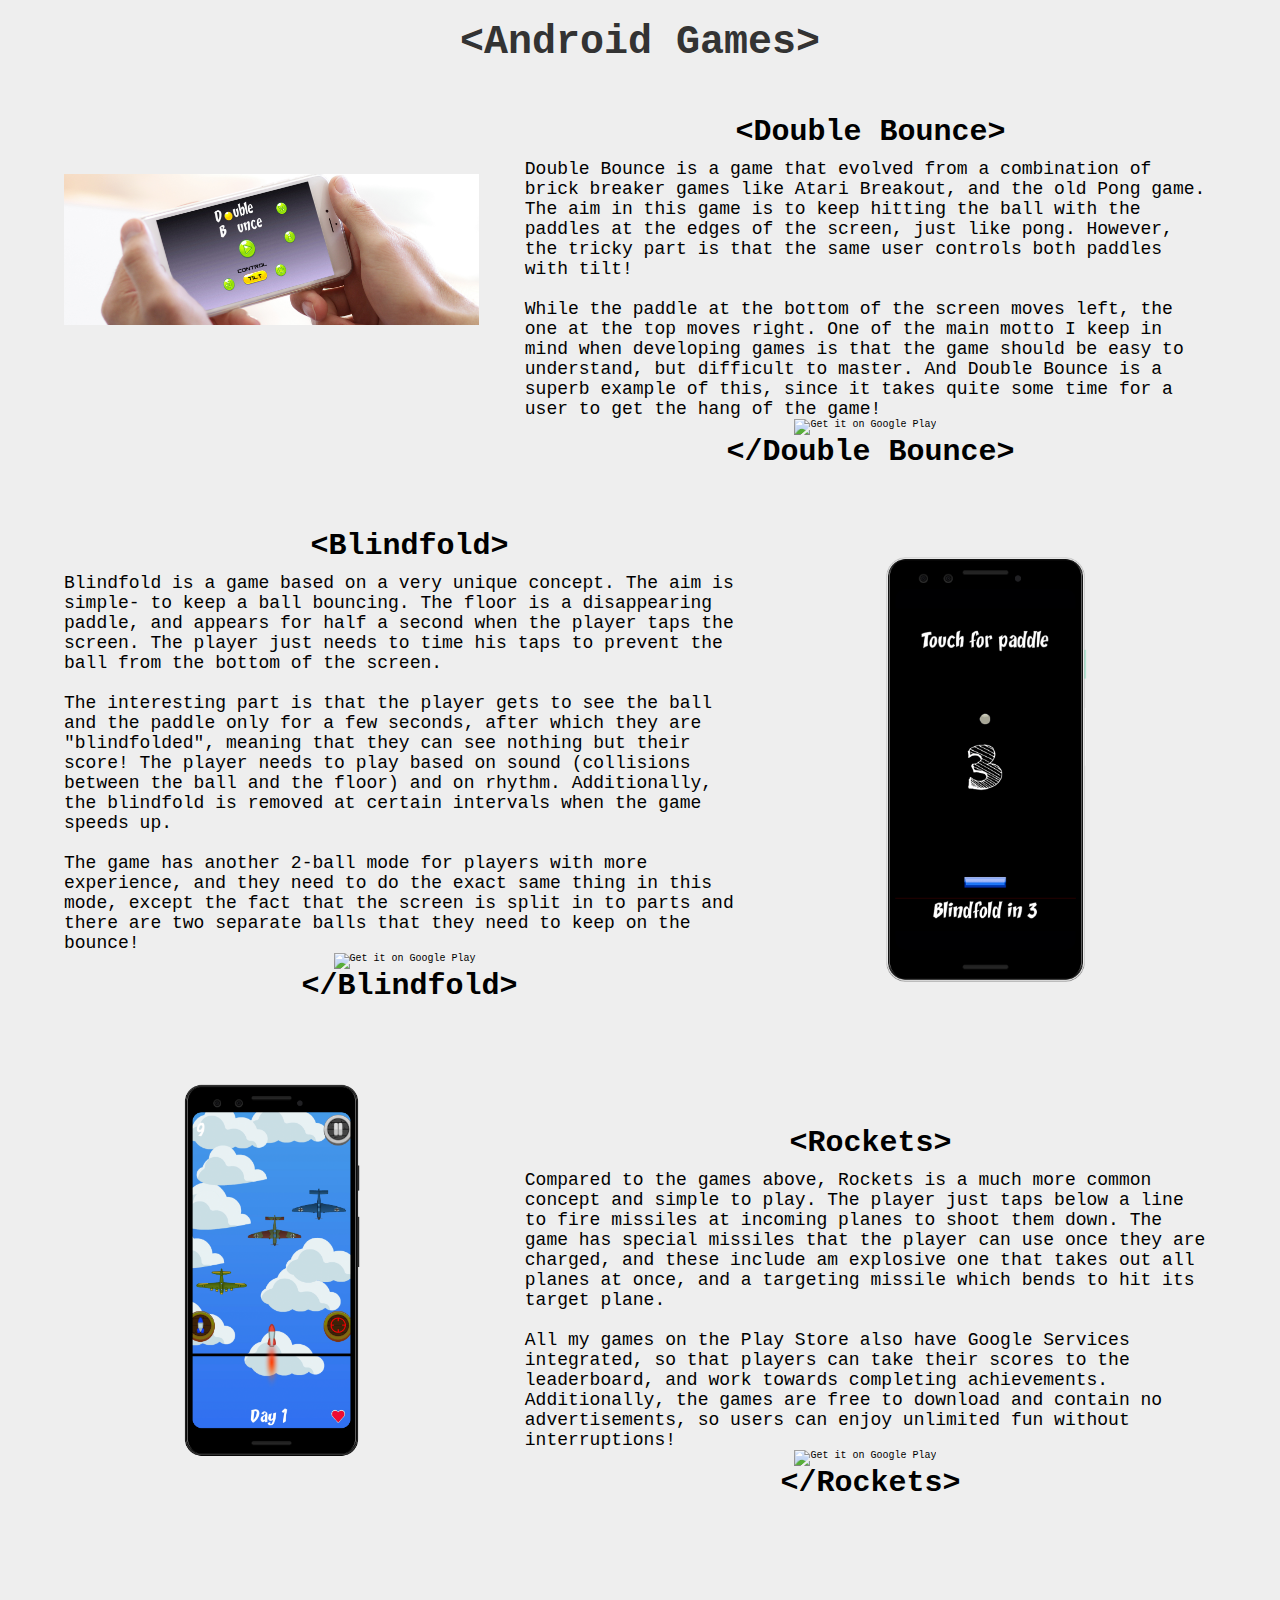
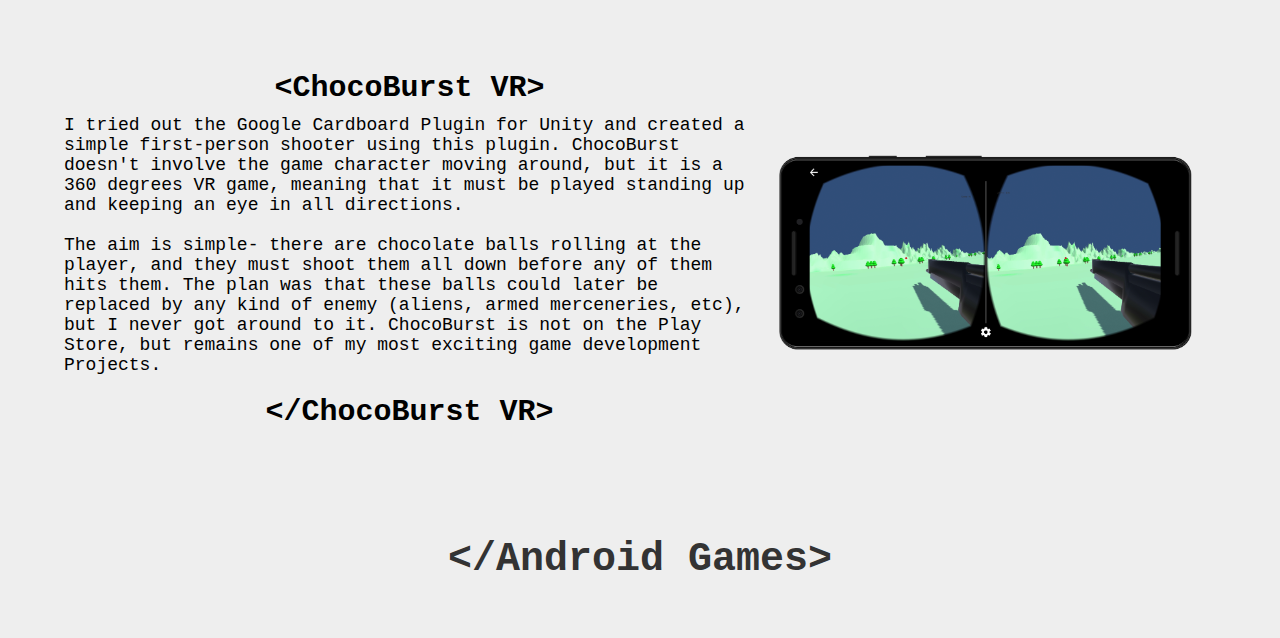
==== android-games.html @ 78ba632f "Add project pages" ====
<!DocType html>

<html>
    <head>
        <meta charset="utf-8">
        <meta name="viewport" content="width=device-width, initial-scale=1">
        <link rel="stylesheet" href="css/common.css">
        <link rel="stylesheet" href="css/projects.css">
        <title>Android Games</title>
    </head>
    <body>
        <div class="project-heading">
            <h1>&lt;Android Games&gt;</h1>
        </div>
        
        
        <div class="container">
            <div class="flex-container">
                <div class="phone-container">
                    <img style= "width:90%; margin-bottom:20%" src="img/double_bounce.jpg" />
                </div>
                <div class="notepad-container">
                    <h2>&lt;Double Bounce&gt;</h2>
                    <div class="textcontainer">
                        <p>Double Bounce is a game that evolved from a combination of brick breaker games like Atari Breakout, and the old Pong game. The aim in this game is to keep hitting the ball with the paddles at the edges of the screen, just like pong. However, the tricky part is that the same user controls both paddles with tilt!<br><br>While the paddle at the bottom of the screen moves left, the one at the top moves right. One of the main motto I keep in mind when developing games is that the game should be easy to understand, but difficult to master. And Double Bounce is a superb example of this, since it takes quite some time for a user to get the hang of the game!</p>
                    </div>
                    <div class="project-btn-container">
                        <a class="btn-google" target="_blank" href='https://play.google.com/store/apps/details?id=com.onetyme.talk&pcampaignid=pcampaignidMKT-Other-global-all-co-prtnr-py-PartBadge-Mar2515-1'><img alt='Get it on Google Play' src='https://play.google.com/intl/en_us/badges/static/images/badges/en_badge_web_generic.png'/></a>
                    </div>
                    <h2>&lt;/Double Bounce&gt;</h2>
                </div>
            </div>
            
            
            <div class="flex-container">
                <div class="notepad-container">
                    <h2>&lt;Blindfold&gt;</h2>
                    <div class="textcontainer">
                        <p>Blindfold is a game based on a very unique concept. The aim is simple- to keep a ball bouncing. The floor is a disappearing paddle, and appears for half a second when the player taps the screen. The player just needs to time his taps to prevent the ball from the bottom of the screen.<br><br>The interesting part is that the player gets to see the ball and the paddle only for a few seconds, after which they are "blindfolded", meaning that they can see nothing but their score! The player needs to play based on sound (collisions between the ball and the floor) and on rhythm. Additionally, the blindfold is removed at certain intervals when the game speeds up.<br><br>The game has another 2-ball mode for players with more experience, and they need to do the exact same thing in this mode, except the fact that the screen is split in to parts and there are two separate balls that they need to keep on the bounce!</p>
                    </div>
                    <div class="project-btn-container">
                        <a class="btn-google" target="_blank" href='https://play.google.com/store/apps/details?id=com.onetyme.talk&pcampaignid=pcampaignidMKT-Other-global-all-co-prtnr-py-PartBadge-Mar2515-1'><img alt='Get it on Google Play' src='https://play.google.com/intl/en_us/badges/static/images/badges/en_badge_web_generic.png'/></a>
                    </div>
                    <h2>&lt;/Blindfold&gt;</h2>
                </div>
                <div class="phone-container">
                    <img src="img/Blindfold.png" />
                </div>
            </div>
            
            <div class="flex-container">
                <div class="phone-container">
                    <img style= "width:90%; margin-bottom:20%" src="img/Rockets.png" />
                </div>
                <div class="notepad-container">
                    <h2>&lt;Rockets&gt;</h2>
                    <div class="textcontainer">
                        <p>Compared to the games above, Rockets is a much more common concept and simple to play. The player just taps below a line to fire missiles at incoming planes to shoot them down. The game has special missiles that the player can use once they are charged, and these include am explosive one that takes out all planes at once, and a targeting missile which bends to hit its target plane.<br><br>All my games on the Play Store also have Google Services integrated, so that players can take their scores to the leaderboard, and work towards completing achievements. Additionally, the games are free to download and contain no advertisements, so users can enjoy unlimited fun without interruptions!</p>
                    </div>
                    <div class="project-btn-container">
                        <a class="btn-google" target="_blank" href='https://play.google.com/store/apps/details?id=com.onetyme.talk&pcampaignid=pcampaignidMKT-Other-global-all-co-prtnr-py-PartBadge-Mar2515-1'><img alt='Get it on Google Play' src='https://play.google.com/intl/en_us/badges/static/images/badges/en_badge_web_generic.png'/></a>
                    </div>
                    <h2>&lt;/Rockets&gt;</h2>
                </div>
            </div>
            
            <div class="flex-container">
                <div class="notepad-container">
                    <h2>&lt;ChocoBurst VR&gt;</h2>
                    <div class="textcontainer">
                        <p style="margin-bottom: 20px;">I tried out the Google Cardboard Plugin for Unity and created a simple first-person shooter using this plugin. ChocoBurst doesn't involve the game character moving around, but it is a 360 degrees VR game, meaning that it must be played standing up and keeping an eye in all directions.<br><br>The aim is simple- there are chocolate balls rolling at the player, and they must shoot them all down before any of them hits them. The plan was that these balls could later be replaced by any kind of enemy (aliens, armed merceneries, etc), but I never got around to it. ChocoBurst is not on the Play Store, but remains one of my most exciting game development Projects.</p>
                    </div>
                    <h2>&lt;/ChocoBurst VR&gt;</h2>
                </div>
                <div class="phone-container">
                    <img style="transform: rotateZ(-90deg);" src="img/ChocoBurst.png" />
                </div>
            </div>
            
            
            <div class="project-end">
                <h1>&lt;/Android Games&gt;</h1>
            </div>
        </div>
        
    </body>
</html>
---- css/common.css ----
*{
    margin: 0;
    padding: 0;
    box-sizing: border-box;
}

html{
    font-size: 10px;
    font-family: Consolas, monaco, monospace;
    color: #000;
    scroll-behavior: smooth;
}

body{
    background-size: cover;
    background-color: #222;
}

section{
    padding: 6rem 0;
    margin-left: 15%;
}

a{
    text-decoration: none;
    margin-right: 10px;
    color: #000;
    cursor: pointer;
}

p{
    font-size: 1.8rem;
    font-weight: 300;
}

img{
    width: 80%;
}

header{
    width: 85%;
    height: 100vh;
}

.landing-text{
    position: absolute;
    top: 50%;
    left: 50%;
    margin-left: 7.5%;
    transform: translate(-50%, -50%);
    width: 85%;
    text-align: center;
    z-index: 1;
    color: #eee;
}

.collapse {
    display: none;
}

.sidenav {
  height: 100%; /* Full-height: remove this if you want "auto" height */
  width: 15%; /* Set the width of the sidebar */
  position: fixed; /* Fixed Sidebar (stay in place on scroll) */
  z-index: 1; /* Stay on top */
  top: 0; /* Stay at the top */
  left: 0;
  background-color: #111; /* Black */
  overflow-x: hidden; /* Disable horizontal scroll */
/*  padding-top: 20px;*/
    padding-top: 40vh;
    text-align: center;
}

.sidenav.open {
    left: 0;
}

/* The navigation menu links */
.sidenav a {
  padding: 6px 8px 6px 16px;
  text-decoration: none;
  font-size: 25px;
  color: #818181;
  display: block;
}

.selected-navitem {
    color: #f1f1f1 !important;
}

/* When you mouse over the navigation links, change their color */
.sidenav a:hover {
  color: #f1f1f1;
}

.sidenav hr {
    margin-top: 10px;
    margin-bottom: 10px;
}

.landing-text h1 {
    font-size: 5rem;
}

.landing-text h6 {
    font-size: 2rem;
    opacity: 0%;
    animation: fadein;
    animation-duration: 1s;
    animation-delay: 2s;
    animation-fill-mode: forwards;
}

.down-button {
    position: absolute;
    top: 80%;
    left: 50%;
    transform: translate(-50%, -50%);
    display: flex;
    width: 50%;
    text-align: center;
    align-items: center;
    justify-content: center;
    margin-left: 7.5%;
    color: #777;
}

.down-button h5 {
    font-size: 1.8rem;
    margin-right: 10px;
}

#down-icon {
    font-size: 1.8rem;
    margin-top: 0;
}

.down-button:hover {
    color: #eee;
}

@keyframes fadein {
    from {opacity: 0;}
    to {opacity: 100%;}
}

.container {
    padding-left: 5%;
    padding-right: 5%;
}

.project-items {
    display: flex;
    flex-wrap: wrap;
    justify-content: center;
}

.project-card {
    width: 45%;
    display: flex;
    flex-direction: column;
    margin-right: 5%;
    margin-bottom: 2rem;
}

.link {
    position: relative;
    left: 25px;
    top: 5px;
    font-size: 1.2rem;
/*    font-weight: bold;*/
}

.link:hover {
    font-weight: bold;
}

.fakeScreen:hover {
    cursor: pointer;
    box-shadow: 0 4px 8px 0 rgba(255,255,255,0.2);
}

.section-heading {
    text-align: center;
    margin-bottom: 5rem;
    color: #eee;
}

.section-heading h1,
.section-end h1 {
    font-size: 3rem;
}

.section-heading h6 {
    font-size: 1.5rem;
}

.section-end {
    text-align: center;
    margin-top: 5rem;
    color: #eee;
}


.video-item {
    display: flex;
    flex-direction: row;
    margin-bottom: 20px;
    width: 800px;
}

.video-item img {
    width: 30%;
}

.video-item:hover img {
    box-shadow: 5px 2px 2px 1px rgba(0, 0, 0, .2);
}

.video-description {
    margin-left: 20px;
    flex-grow: 1;
/*    padding-top: 4%;*/
}

.video-description h3 {
    font-size: 1.5rem;
}

.video-description h4 {
    font-size: 1.25rem;
    color: #777;
} 


/*Notepad*/

#window{
    display: flex;
    flex-direction: column;
    flex: 1;
  width: 40%;
  background: #f1f1f1;
  margin: 0 auto;
  border-radius: 3px;
  padding: 5px;
  color: #333;
  cursor: default;
  box-shadow: 0 0 16px -2px rgba(50,50,50,.5);
}

#minimize{background: #3c6;}
#resize{background: #cc3;}
#close{background: #c33;}
#minimize:hover{background: #1a4;}
#resize:hover{background: #aa1;}
#close:hover{background: #a11;}


#textarea{
  width: 100%;
    height: 100%;
    flex: 1;
/*  max-width: 96%;*/
/*  min-height: 250px;*/
  background: #fff;
  margin-top: 10px;
  border: 0;
  padding: 2%;
/*  font-size: 95%;*/
    font-size: 1.5rem;
/*  line-height: 24px;*/
  color: #333;
  overflow: auto;
    border-radius: 1%;
}

/*End Notepad*/


/*Footer*/

footer {
    background-color: #222;
    height: 80px;
    text-align: center;
    padding-left: 15%;
    color: #fff;
}

.copywright {
    font-family: serif;
}

/*End Footer*/

.menu-toggler{
    position: absolute;
    top: 5rem;
    left: 5rem;
    width: 4rem;
    height: 4rem;
/*    display: flex;*/
    flex-direction: column;
    justify-content: space-between;
    cursor: pointer;
    z-index: 1500;
    transition: transform 650ms ease-out;
}

.menu-toggler.open{
/*    transform: rotate(-90deg);*/
}

.bar{
    background-color: #eee;
    width: 100%;
    height: 4px;
    border-radius: .8rem;
    transition: transform 650ms ease-out;
    position: absolute;
}

.start {
    
}

.mid {
    top: 1.5rem;
}

.end {
    top: 3rem;
}


/*Drawer Button Animation*/

.open .start {
  animation: ease .7s top-1 forwards;
}

.not-open .start {
  animation: ease .7s top-2 forwards;
}

.open .mid {
  animation: ease .7s scaled forwards;
}

.not-open .mid {
  animation: ease .7s scaled-2 forwards;
}

.open .end {
  animation: ease .7s bottom-1 forwards;
}

.not-open .end {
  animation: ease .7s bottom-2 forwards;
}

@keyframes top-1 {
  0% {
    top: 0;
    transform: rotate(0);
  }
  50% {
    top: 3rem;
    transform: rotate(0);
  }
  100% {
    top: 3rem;
    transform: rotate(45deg);
  }
}

@keyframes top-2 {
  0% {
    top: 3rem;
    transform: rotate(45deg);
  }
  50% {
    top: 3rem;
    transform: rotate(0deg);
  }
  100% {
    top: 0;
    transform: rotate(0deg);
  }
}

@keyframes bottom-1 {
  0% {
    bottom: 0;
    transform: rotate(0);
  }
  50% {
    bottom: 3rem;
    transform: rotate(0);
  }
  100% {
    bottom: 3rem;
    transform: rotate(135deg);
  }
}

@keyframes bottom-2 {
  0% {
    bottom: 3rem;
    transform: rotate(135deg);
  }
  50% {
    bottom: 3rem;
    transform: rotate(0);
  }
  100% {
    bottom: 0;
    transform: rotate(0);
  }
}

@keyframes scaled {
  50% {
    transform: scale(0);
  }
  100% {
    transform: scale(0);
  }
}

@keyframes scaled-2 {
  0% {
    transform: scale(0);
  }
  50% {
    transform: scale(0);
  }
  100% {
    transform: scale(1);
  }
}

/*End Drawer Button Animation*/
---- css/projects.css ----
body {
    background-color: #eee;
}

.project-heading {
    width: 100vw;
    align-items: center
}

.project-heading h1 {
    font-size: 4rem;
    text-align: center;
    margin-top: 20px;
    color: #333;
}

.project-end h1 {
    font-size: 4rem;
    color: #333;
    text-align: center;
    margin-top: 20px;
    margin-bottom: 20px;
}

.flex-container {
    display: flex;
    margin-top: 50px;
    margin-bottom: 50px;
    align-items: center;
}

.flex-container h2 {
    width: 100%;
    text-align: center;
    font-size: 3rem;
    margin-bottom: 10px;
}

#window {
    height: 100%;
    width: 100%;
    margin-top: 0;
}

.phone-container {
/*    flex: 1;*/
/*    display: flex;*/
/*    flex-direction: column;*/
    width: 40%;
}

.phone-container img {
    width: 100%;
}

.btn-container {
    flex: 1;
    display: flex;
    justify-content: center;
    text-align: center;
    flex-direction: row;
    align-items: center;
    width: 30vw;
    margin-left: 35vw;
}

.single-btn-container {
    flex: 1;
    display: flex;
    justify-content: center;
    text-align: center;
    flex-direction: row;
    align-items: center;
    width: 15vw;
    margin-left: 42.5vw;
}

.project-btn-container {
    flex: 1;
    display: flex;
    justify-content: center;
    text-align: center;
    flex-direction: row;
    align-items: center;
    width: 40%;
    margin-left: 30%;
}

.btn-google {
    flex: 1;
}

.btn-apple {
    flex: 1;
}

.btn-google img {
    width: 75%;
}

.btn-apple img{
    width: 66%;
}

textarea {
    font-size: 1.8rem;
    min-height: 320px;
}

.notepad-container {
    flex: 1;
    width: 100%;
}


/*Media Rules*/

@media screen and (max-width: 768px) {
    .flex-container {
        flex-direction: column;
    }
    
    .phone-container {
        width: 100%;
        text-align: center;
    }
    
    .phone-container img {
        width: 65%;
    }
    
    .btn-container {
        width: 40vw;
        margin-left: 30vw;
    }
    
    .btn-google img {
        width: 100%;
    }

    .btn-apple img{
        width: 85%;
    }
}

@media screen and (max-width: 600px) {
    
    .project-heading h1 {
        font-size: 2.7rem;
    }
    
    .project-end h1 {
        font-size: 2.7rem;
    }
    
    p {
        text-align: justify;
        font-size:  1.5rem;
    }
    
    .btn-container {
        width: 60vw;
        margin-left: 20vw;
    }
    
    .single-btn-container {
        width: 20vw;
        margin-left: 40vw;
    }
}

/*End Media Rules*/
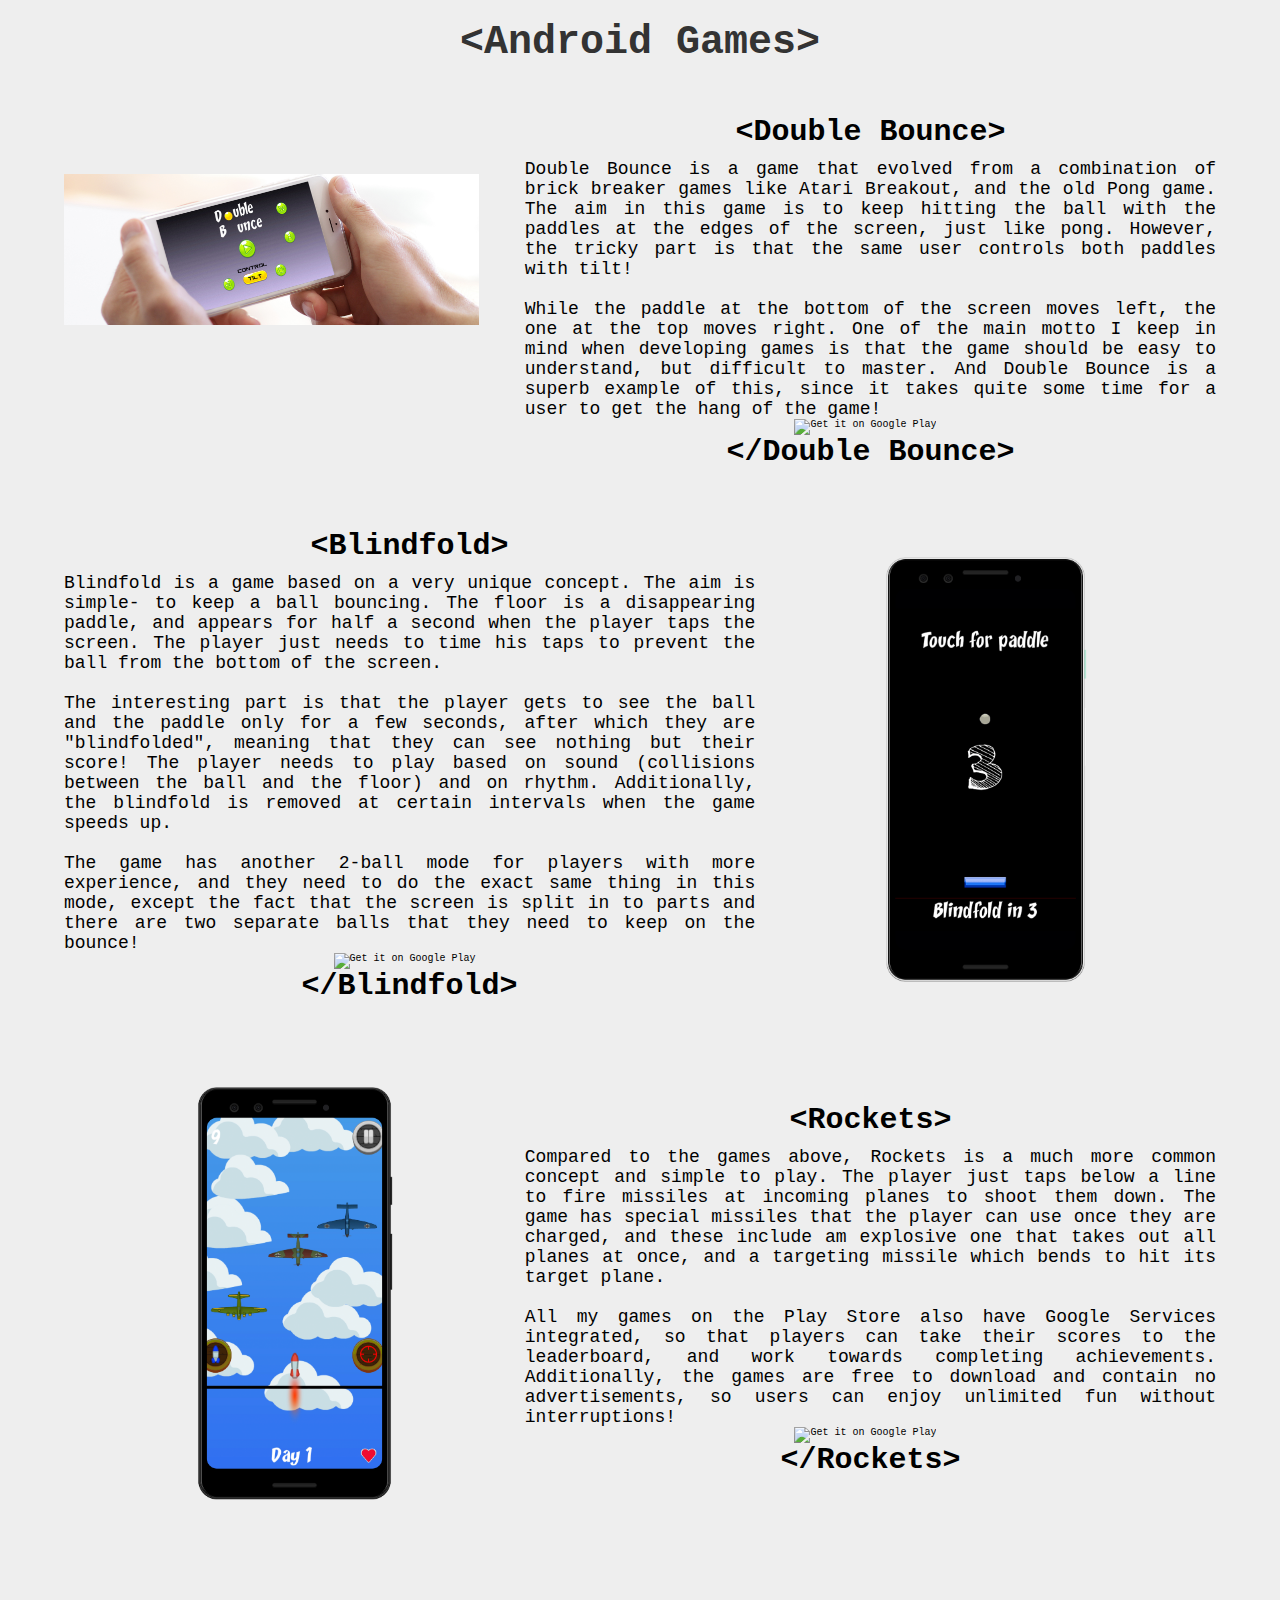
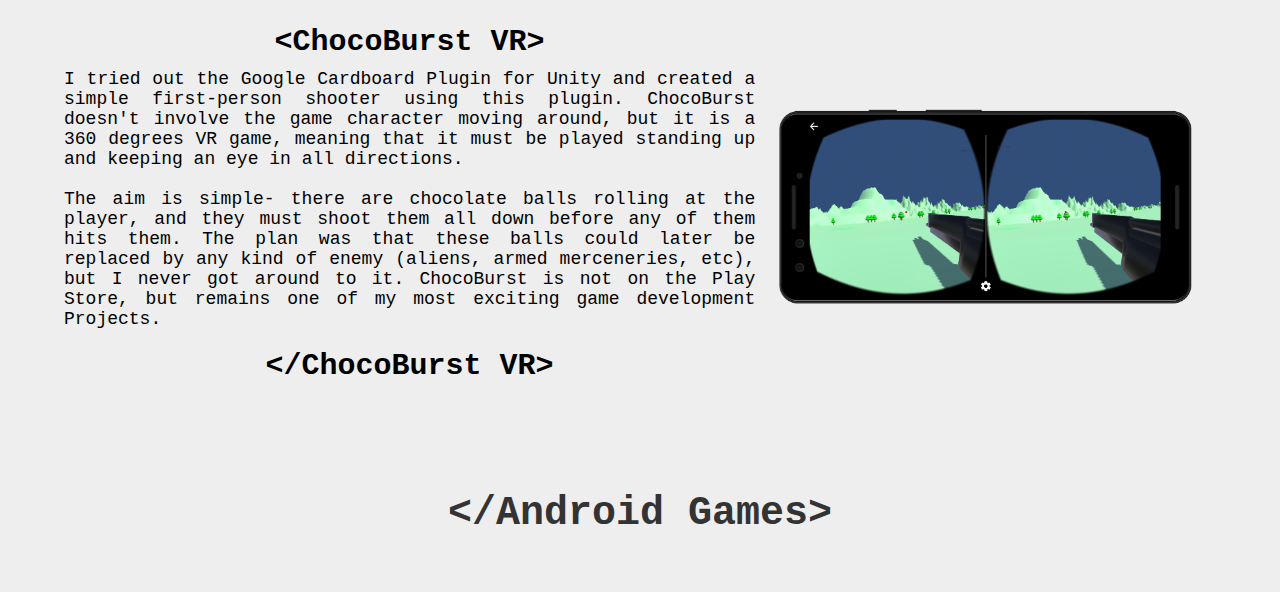
==== commit 2d7c5127: "Add files via upload" ====
--- a/android-games.html
+++ b/android-games.html
@@ -50,7 +50,7 @@
             
             <div class="flex-container">
                 <div class="phone-container">
-                    <img style= "width:90%; margin-bottom:20%" src="img/Rockets.png" />
+                    <img src="img/Rockets.png" />
                 </div>
                 <div class="notepad-container">
                     <h2>&lt;Rockets&gt;</h2>
--- a/css/projects.css
+++ b/css/projects.css
@@ -112,6 +112,16 @@
     width: 100%;
 }
 
+.textcontainer p {
+    text-align: justify;
+}
+
+#big-image {
+    width: 80%;
+    border: 1px solid black;
+    margin-left: 20%;
+}
+
 
 /*Media Rules*/
 
@@ -123,6 +133,10 @@
     .phone-container {
         width: 100%;
         text-align: center;
+    }
+    
+    #big-image {
+        margin-left: 0;
     }
     
     .phone-container img {
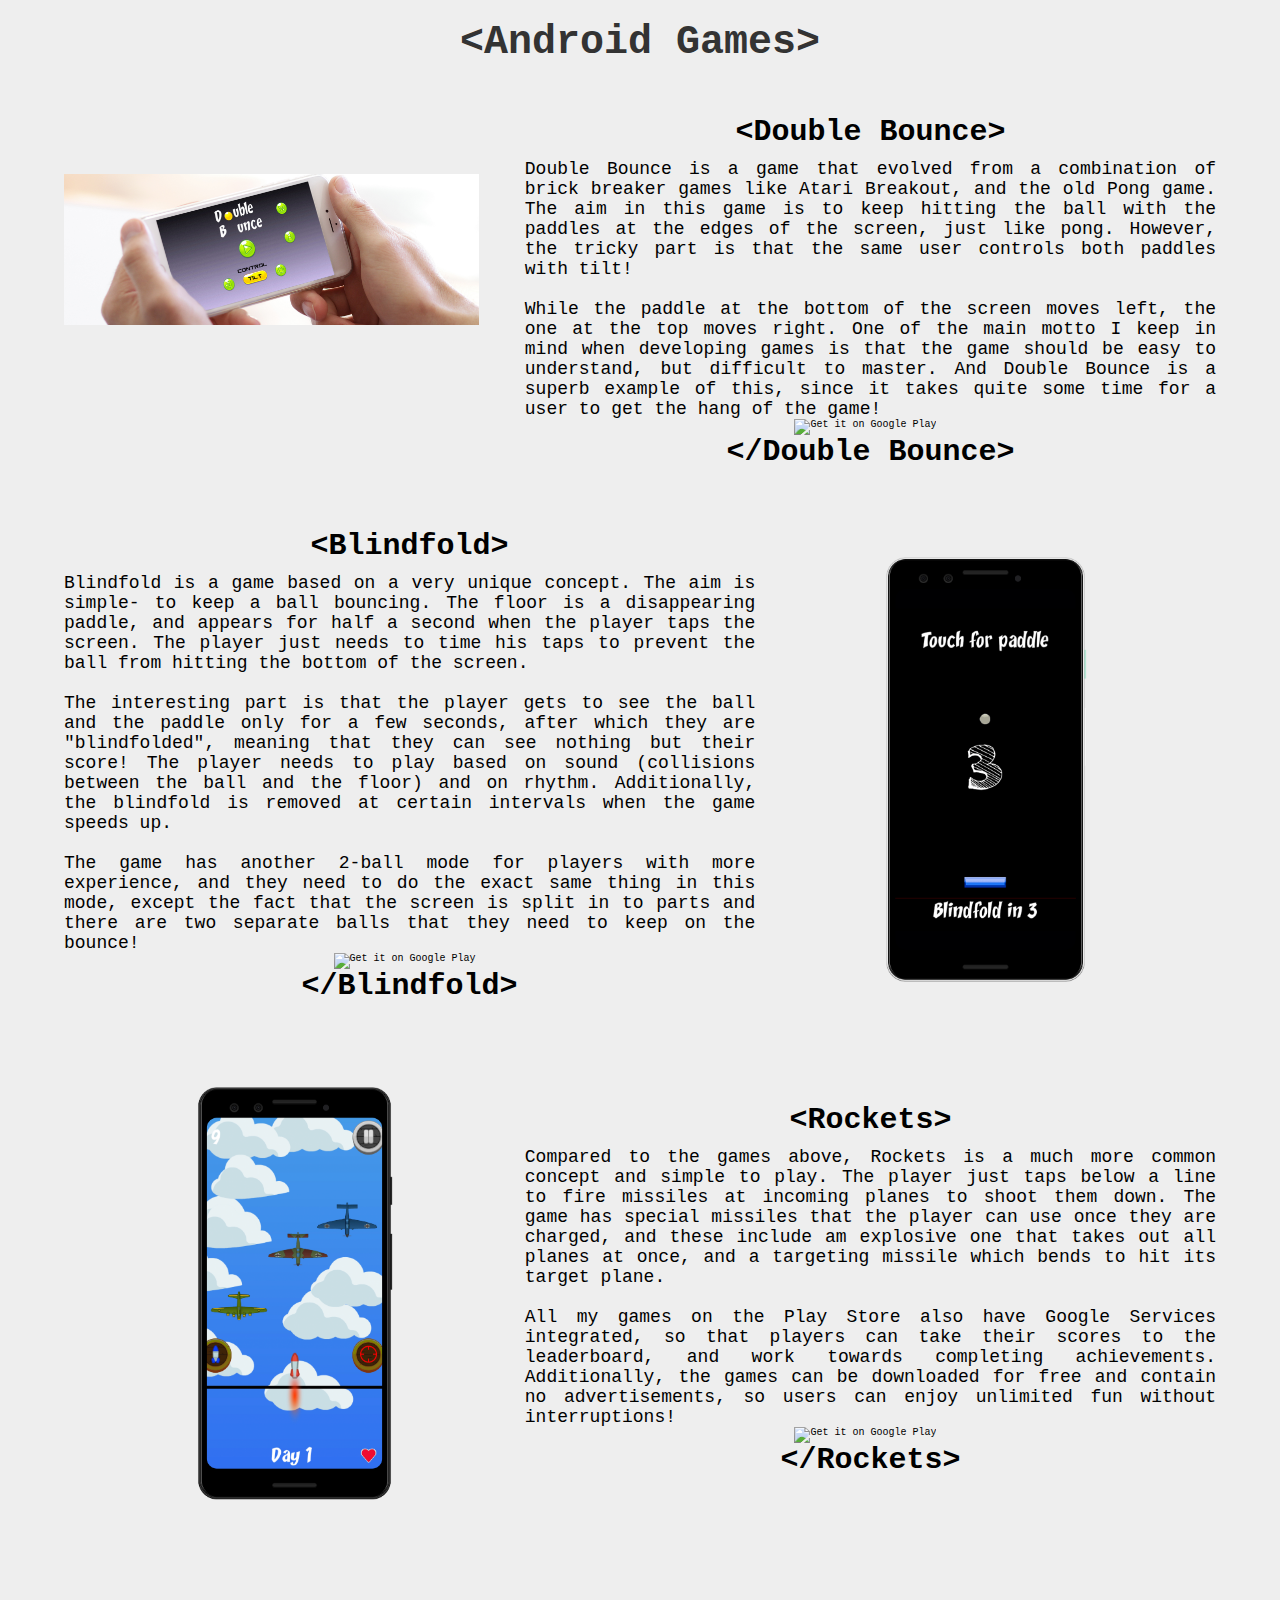
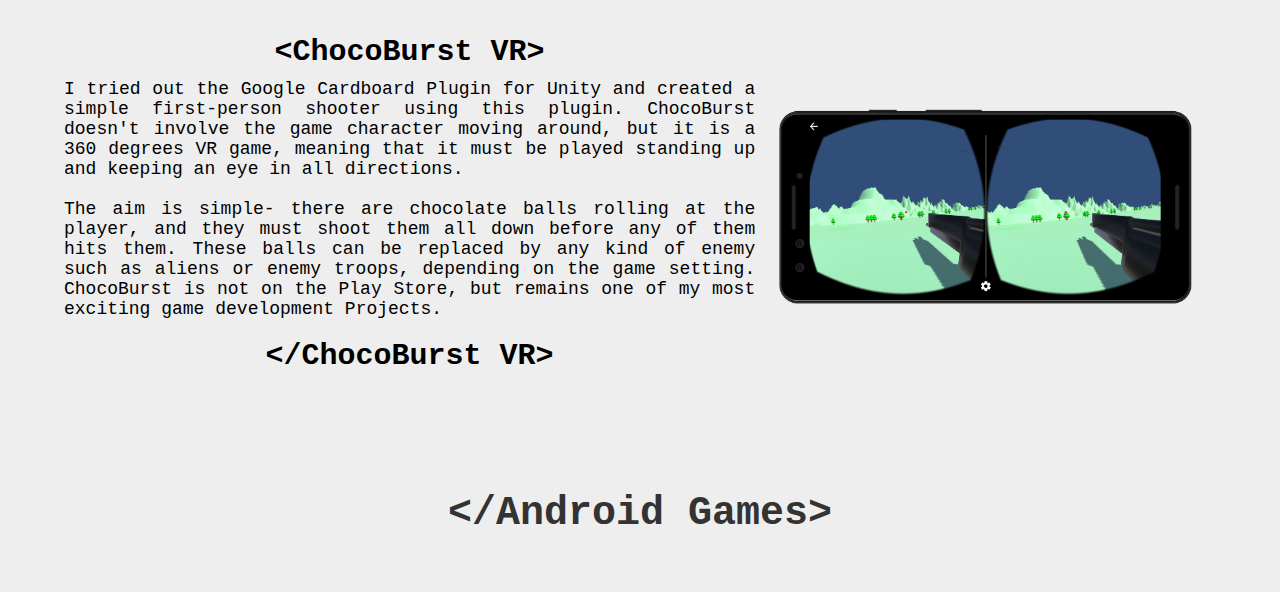
==== commit fb00c2e3: "Add files via upload" ====
--- a/android-games.html
+++ b/android-games.html
@@ -6,6 +6,7 @@
         <meta name="viewport" content="width=device-width, initial-scale=1">
         <link rel="stylesheet" href="css/common.css">
         <link rel="stylesheet" href="css/projects.css">
+        <link rel="shortcut icon" type="image/png" href="./img/favicon-16x16.png"/>
         <title>Android Games</title>
     </head>
     <body>
@@ -36,7 +37,7 @@
                 <div class="notepad-container">
                     <h2>&lt;Blindfold&gt;</h2>
                     <div class="textcontainer">
-                        <p>Blindfold is a game based on a very unique concept. The aim is simple- to keep a ball bouncing. The floor is a disappearing paddle, and appears for half a second when the player taps the screen. The player just needs to time his taps to prevent the ball from the bottom of the screen.<br><br>The interesting part is that the player gets to see the ball and the paddle only for a few seconds, after which they are "blindfolded", meaning that they can see nothing but their score! The player needs to play based on sound (collisions between the ball and the floor) and on rhythm. Additionally, the blindfold is removed at certain intervals when the game speeds up.<br><br>The game has another 2-ball mode for players with more experience, and they need to do the exact same thing in this mode, except the fact that the screen is split in to parts and there are two separate balls that they need to keep on the bounce!</p>
+                        <p>Blindfold is a game based on a very unique concept. The aim is simple- to keep a ball bouncing. The floor is a disappearing paddle, and appears for half a second when the player taps the screen. The player just needs to time his taps to prevent the ball from hitting the bottom of the screen.<br><br>The interesting part is that the player gets to see the ball and the paddle only for a few seconds, after which they are "blindfolded", meaning that they can see nothing but their score! The player needs to play based on sound (collisions between the ball and the floor) and on rhythm. Additionally, the blindfold is removed at certain intervals when the game speeds up.<br><br>The game has another 2-ball mode for players with more experience, and they need to do the exact same thing in this mode, except the fact that the screen is split in to parts and there are two separate balls that they need to keep on the bounce!</p>
                     </div>
                     <div class="project-btn-container">
                         <a class="btn-google" target="_blank" href='https://play.google.com/store/apps/details?id=com.onetyme.talk&pcampaignid=pcampaignidMKT-Other-global-all-co-prtnr-py-PartBadge-Mar2515-1'><img alt='Get it on Google Play' src='https://play.google.com/intl/en_us/badges/static/images/badges/en_badge_web_generic.png'/></a>
@@ -55,7 +56,7 @@
                 <div class="notepad-container">
                     <h2>&lt;Rockets&gt;</h2>
                     <div class="textcontainer">
-                        <p>Compared to the games above, Rockets is a much more common concept and simple to play. The player just taps below a line to fire missiles at incoming planes to shoot them down. The game has special missiles that the player can use once they are charged, and these include am explosive one that takes out all planes at once, and a targeting missile which bends to hit its target plane.<br><br>All my games on the Play Store also have Google Services integrated, so that players can take their scores to the leaderboard, and work towards completing achievements. Additionally, the games are free to download and contain no advertisements, so users can enjoy unlimited fun without interruptions!</p>
+                        <p>Compared to the games above, Rockets is a much more common concept and simple to play. The player just taps below a line to fire missiles at incoming planes to shoot them down. The game has special missiles that the player can use once they are charged, and these include am explosive one that takes out all planes at once, and a targeting missile which bends to hit its target plane.<br><br>All my games on the Play Store also have Google Services integrated, so that players can take their scores to the leaderboard, and work towards completing achievements. Additionally, the games can be downloaded for free and contain no advertisements, so users can enjoy unlimited fun without interruptions!</p>
                     </div>
                     <div class="project-btn-container">
                         <a class="btn-google" target="_blank" href='https://play.google.com/store/apps/details?id=com.onetyme.talk&pcampaignid=pcampaignidMKT-Other-global-all-co-prtnr-py-PartBadge-Mar2515-1'><img alt='Get it on Google Play' src='https://play.google.com/intl/en_us/badges/static/images/badges/en_badge_web_generic.png'/></a>
@@ -68,7 +69,7 @@
                 <div class="notepad-container">
                     <h2>&lt;ChocoBurst VR&gt;</h2>
                     <div class="textcontainer">
-                        <p style="margin-bottom: 20px;">I tried out the Google Cardboard Plugin for Unity and created a simple first-person shooter using this plugin. ChocoBurst doesn't involve the game character moving around, but it is a 360 degrees VR game, meaning that it must be played standing up and keeping an eye in all directions.<br><br>The aim is simple- there are chocolate balls rolling at the player, and they must shoot them all down before any of them hits them. The plan was that these balls could later be replaced by any kind of enemy (aliens, armed merceneries, etc), but I never got around to it. ChocoBurst is not on the Play Store, but remains one of my most exciting game development Projects.</p>
+                        <p style="margin-bottom: 20px;">I tried out the Google Cardboard Plugin for Unity and created a simple first-person shooter using this plugin. ChocoBurst doesn't involve the game character moving around, but it is a 360 degrees VR game, meaning that it must be played standing up and keeping an eye in all directions.<br><br>The aim is simple- there are chocolate balls rolling at the player, and they must shoot them all down before any of them hits them. These balls can be replaced by any kind of enemy such as aliens or enemy troops, depending on the game setting. ChocoBurst is not on the Play Store, but remains one of my most exciting game development Projects.</p>
                     </div>
                     <h2>&lt;/ChocoBurst VR&gt;</h2>
                 </div>
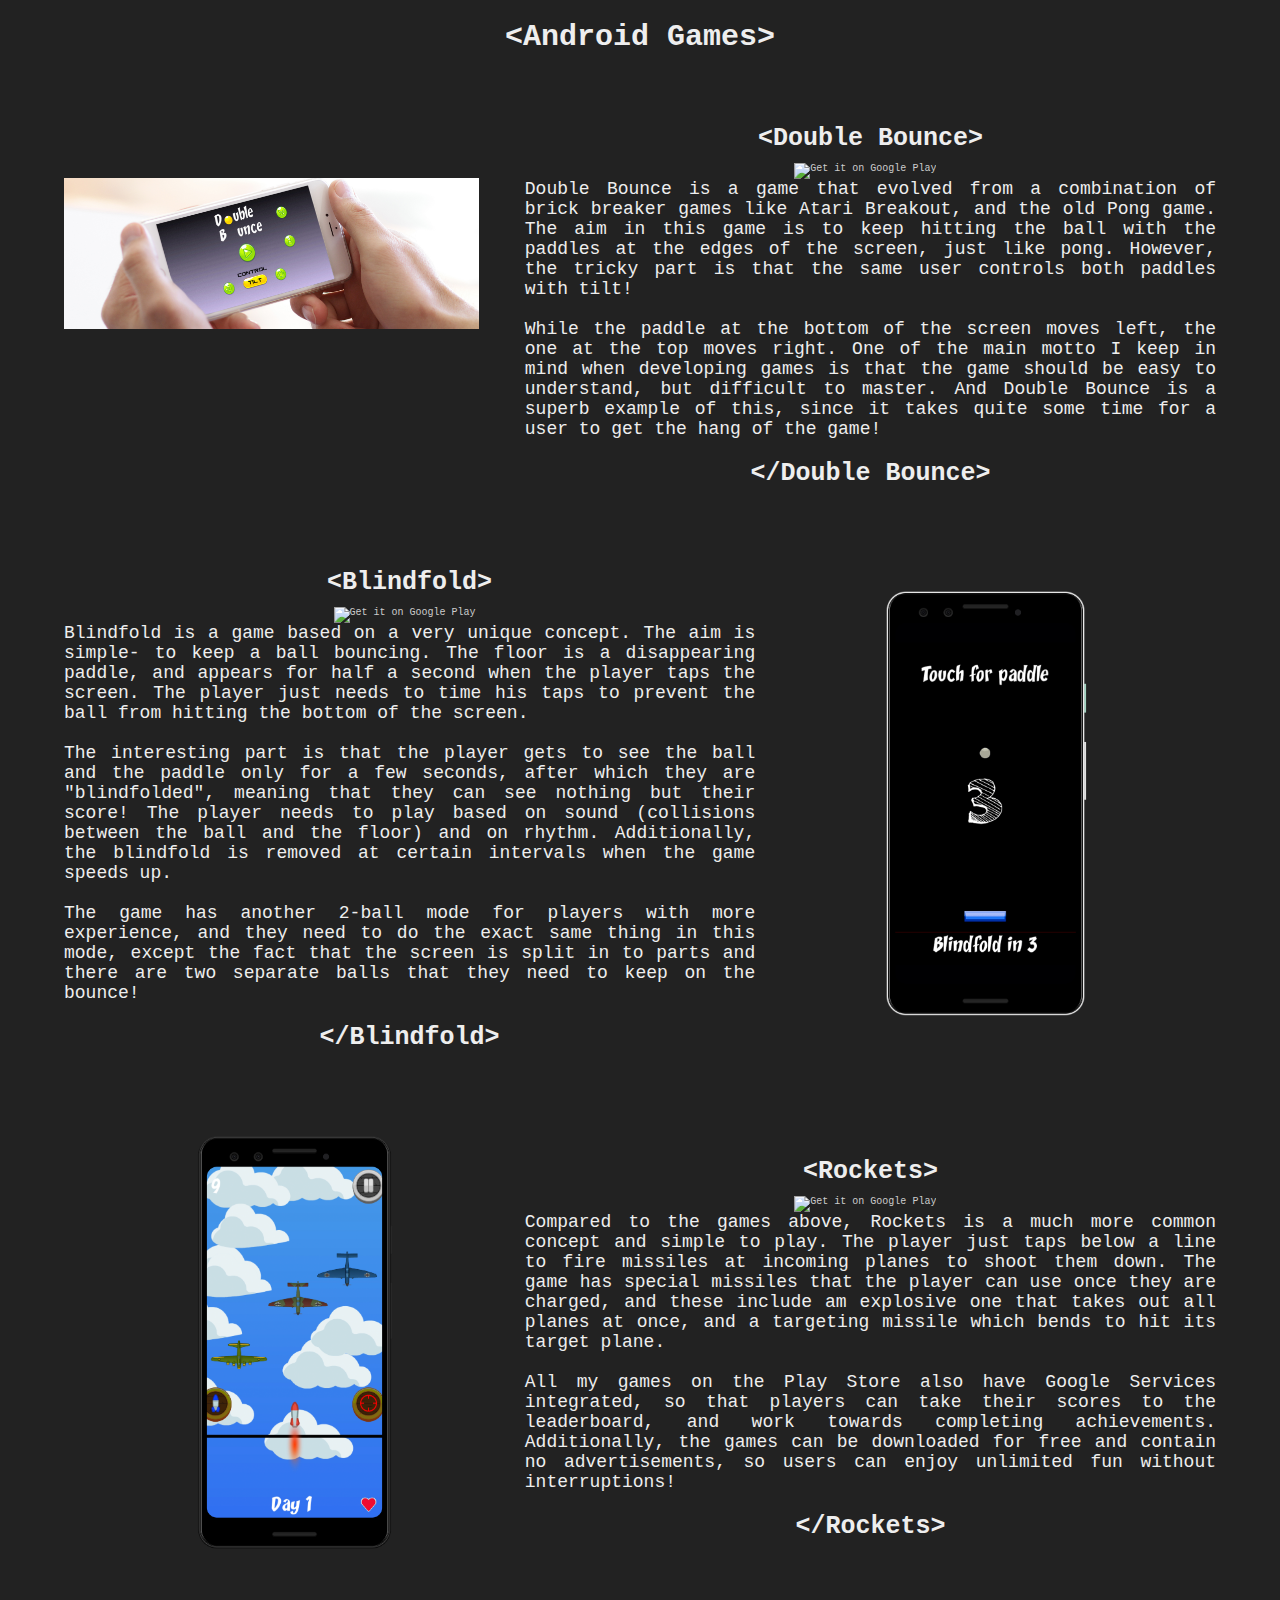
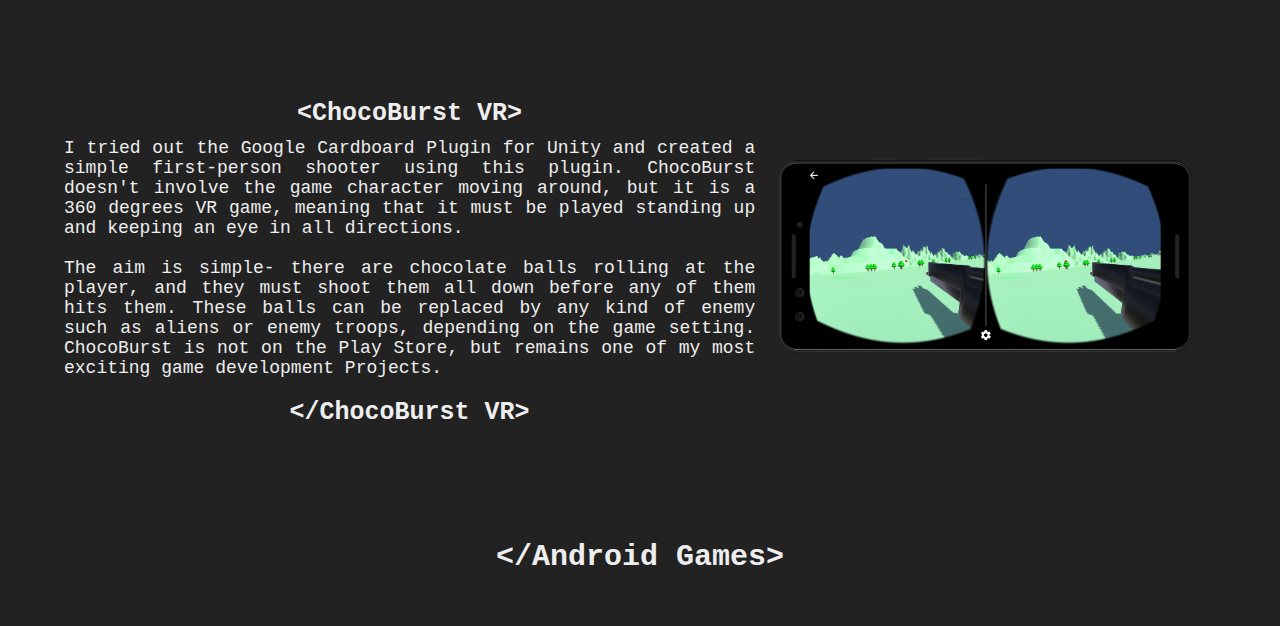
==== commit 2503f336: "Updates_180620" ====
--- a/android-games.html
+++ b/android-games.html
@@ -22,11 +22,11 @@
                 </div>
                 <div class="notepad-container">
                     <h2>&lt;Double Bounce&gt;</h2>
+                    <div class="project-btn-container">
+                        <a class="btn-google" target="_blank" href='https://play.google.com/store/apps/details?id=com.onetyme.talk&pcampaignid=pcampaignidMKT-Other-global-all-co-prtnr-py-PartBadge-Mar2515-1'><img alt='Get it on Google Play' src='https://play.google.com/intl/en_us/badges/static/images/badges/en_badge_web_generic.png'/></a>
+                    </div>
                     <div class="textcontainer">
                         <p>Double Bounce is a game that evolved from a combination of brick breaker games like Atari Breakout, and the old Pong game. The aim in this game is to keep hitting the ball with the paddles at the edges of the screen, just like pong. However, the tricky part is that the same user controls both paddles with tilt!<br><br>While the paddle at the bottom of the screen moves left, the one at the top moves right. One of the main motto I keep in mind when developing games is that the game should be easy to understand, but difficult to master. And Double Bounce is a superb example of this, since it takes quite some time for a user to get the hang of the game!</p>
-                    </div>
-                    <div class="project-btn-container">
-                        <a class="btn-google" target="_blank" href='https://play.google.com/store/apps/details?id=com.onetyme.talk&pcampaignid=pcampaignidMKT-Other-global-all-co-prtnr-py-PartBadge-Mar2515-1'><img alt='Get it on Google Play' src='https://play.google.com/intl/en_us/badges/static/images/badges/en_badge_web_generic.png'/></a>
                     </div>
                     <h2>&lt;/Double Bounce&gt;</h2>
                 </div>
@@ -36,11 +36,11 @@
             <div class="flex-container">
                 <div class="notepad-container">
                     <h2>&lt;Blindfold&gt;</h2>
+                    <div class="project-btn-container">
+                        <a class="btn-google" target="_blank" href='https://play.google.com/store/apps/details?id=com.onetyme.talk&pcampaignid=pcampaignidMKT-Other-global-all-co-prtnr-py-PartBadge-Mar2515-1'><img alt='Get it on Google Play' src='https://play.google.com/intl/en_us/badges/static/images/badges/en_badge_web_generic.png'/></a>
+                    </div>
                     <div class="textcontainer">
                         <p>Blindfold is a game based on a very unique concept. The aim is simple- to keep a ball bouncing. The floor is a disappearing paddle, and appears for half a second when the player taps the screen. The player just needs to time his taps to prevent the ball from hitting the bottom of the screen.<br><br>The interesting part is that the player gets to see the ball and the paddle only for a few seconds, after which they are "blindfolded", meaning that they can see nothing but their score! The player needs to play based on sound (collisions between the ball and the floor) and on rhythm. Additionally, the blindfold is removed at certain intervals when the game speeds up.<br><br>The game has another 2-ball mode for players with more experience, and they need to do the exact same thing in this mode, except the fact that the screen is split in to parts and there are two separate balls that they need to keep on the bounce!</p>
-                    </div>
-                    <div class="project-btn-container">
-                        <a class="btn-google" target="_blank" href='https://play.google.com/store/apps/details?id=com.onetyme.talk&pcampaignid=pcampaignidMKT-Other-global-all-co-prtnr-py-PartBadge-Mar2515-1'><img alt='Get it on Google Play' src='https://play.google.com/intl/en_us/badges/static/images/badges/en_badge_web_generic.png'/></a>
                     </div>
                     <h2>&lt;/Blindfold&gt;</h2>
                 </div>
@@ -55,11 +55,11 @@
                 </div>
                 <div class="notepad-container">
                     <h2>&lt;Rockets&gt;</h2>
+                    <div class="project-btn-container">
+                        <a class="btn-google" target="_blank" href='https://play.google.com/store/apps/details?id=com.onetyme.talk&pcampaignid=pcampaignidMKT-Other-global-all-co-prtnr-py-PartBadge-Mar2515-1'><img alt='Get it on Google Play' src='https://play.google.com/intl/en_us/badges/static/images/badges/en_badge_web_generic.png'/></a>
+                    </div>
                     <div class="textcontainer">
                         <p>Compared to the games above, Rockets is a much more common concept and simple to play. The player just taps below a line to fire missiles at incoming planes to shoot them down. The game has special missiles that the player can use once they are charged, and these include am explosive one that takes out all planes at once, and a targeting missile which bends to hit its target plane.<br><br>All my games on the Play Store also have Google Services integrated, so that players can take their scores to the leaderboard, and work towards completing achievements. Additionally, the games can be downloaded for free and contain no advertisements, so users can enjoy unlimited fun without interruptions!</p>
-                    </div>
-                    <div class="project-btn-container">
-                        <a class="btn-google" target="_blank" href='https://play.google.com/store/apps/details?id=com.onetyme.talk&pcampaignid=pcampaignidMKT-Other-global-all-co-prtnr-py-PartBadge-Mar2515-1'><img alt='Get it on Google Play' src='https://play.google.com/intl/en_us/badges/static/images/badges/en_badge_web_generic.png'/></a>
                     </div>
                     <h2>&lt;/Rockets&gt;</h2>
                 </div>
--- a/css/projects.css
+++ b/css/projects.css
@@ -1,5 +1,10 @@
 body {
-    background-color: #eee;
+/*    background-color: #eee;*/
+    color: 222;
+}
+
+p {
+    color: #eee;
 }
 
 .project-heading {
@@ -8,15 +13,15 @@
 }
 
 .project-heading h1 {
-    font-size: 4rem;
+    font-size: 3rem;
     text-align: center;
     margin-top: 20px;
-    color: #333;
+    color: #eee;
 }
 
 .project-end h1 {
-    font-size: 4rem;
-    color: #333;
+    font-size: 3rem;
+    color: #eee;
     text-align: center;
     margin-top: 20px;
     margin-bottom: 20px;
@@ -32,8 +37,10 @@
 .flex-container h2 {
     width: 100%;
     text-align: center;
-    font-size: 3rem;
+    font-size: 2.5rem;
     margin-bottom: 10px;
+    color: #eee;
+    margin-top: 20px;
 }
 
 #window {
@@ -82,8 +89,8 @@
     text-align: center;
     flex-direction: row;
     align-items: center;
-    width: 40%;
-    margin-left: 30%;
+    width: 25%;
+    margin-left: 37.5%;
 }
 
 .btn-google {
@@ -122,6 +129,23 @@
     margin-left: 20%;
 }
 
+.notepad-container h6 {
+    font-size: 2rem;
+    font-weight: normal;
+    text-align: center;
+    text-decoration: underline;
+    margin-bottom: 20px;
+}
+
+.notepad-container a {
+    color: #ccc;
+}
+
+.notepad-container a:hover {
+    color: #eee;
+    font-weight: bold;
+}
+
 
 /*Media Rules*/
 
@@ -181,6 +205,10 @@
         width: 20vw;
         margin-left: 40vw;
     }
+    
+    .notepad-container h6 {
+        font-size: 1.5rem;
+    }
 }
 
 /*End Media Rules*/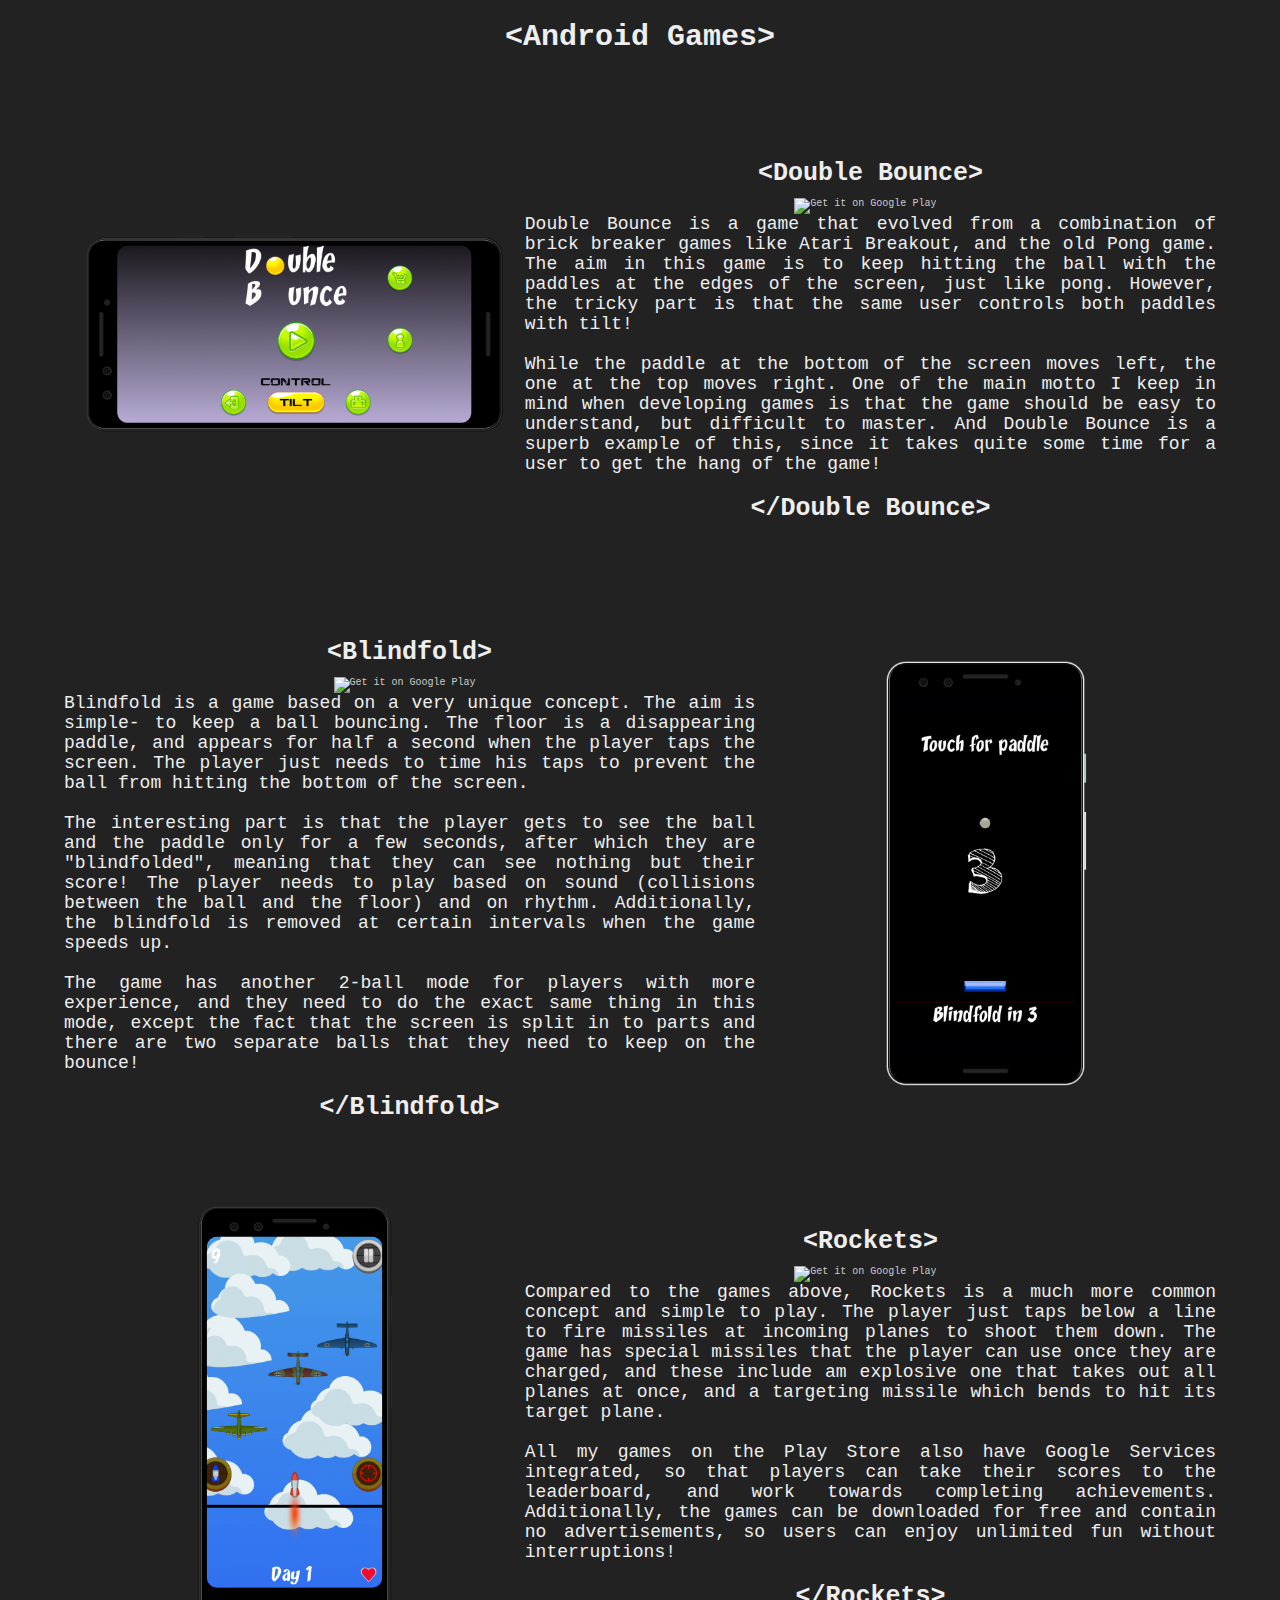
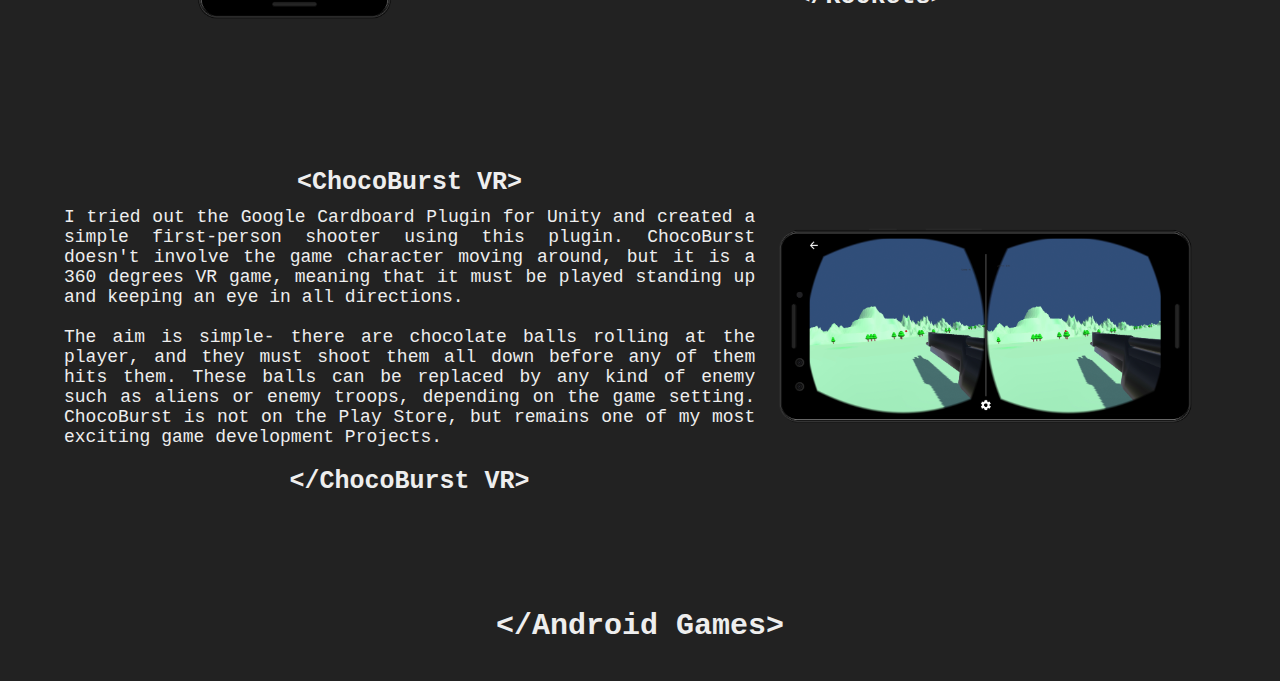
==== commit 9cf1cc3b: "Changed Double Bounce Image" ====
--- a/android-games.html
+++ b/android-games.html
@@ -18,7 +18,7 @@
         <div class="container">
             <div class="flex-container">
                 <div class="phone-container">
-                    <img style= "width:90%; margin-bottom:20%" src="img/double_bounce.jpg" />
+                    <img style= "transform: rotateZ(-90deg);" src="img/DoubleBounce.png" />
                 </div>
                 <div class="notepad-container">
                     <h2>&lt;Double Bounce&gt;</h2>
--- a/css/projects.css
+++ b/css/projects.css
@@ -206,9 +206,18 @@
         margin-left: 40vw;
     }
     
+    .project-btn-container {
+        width: 40%;
+        margin-left: 30%;
+    }
+    
     .notepad-container h6 {
         font-size: 1.5rem;
     }
+    
+    .phone-container img {
+        width: 100%;
+    }
 }
 
 /*End Media Rules*/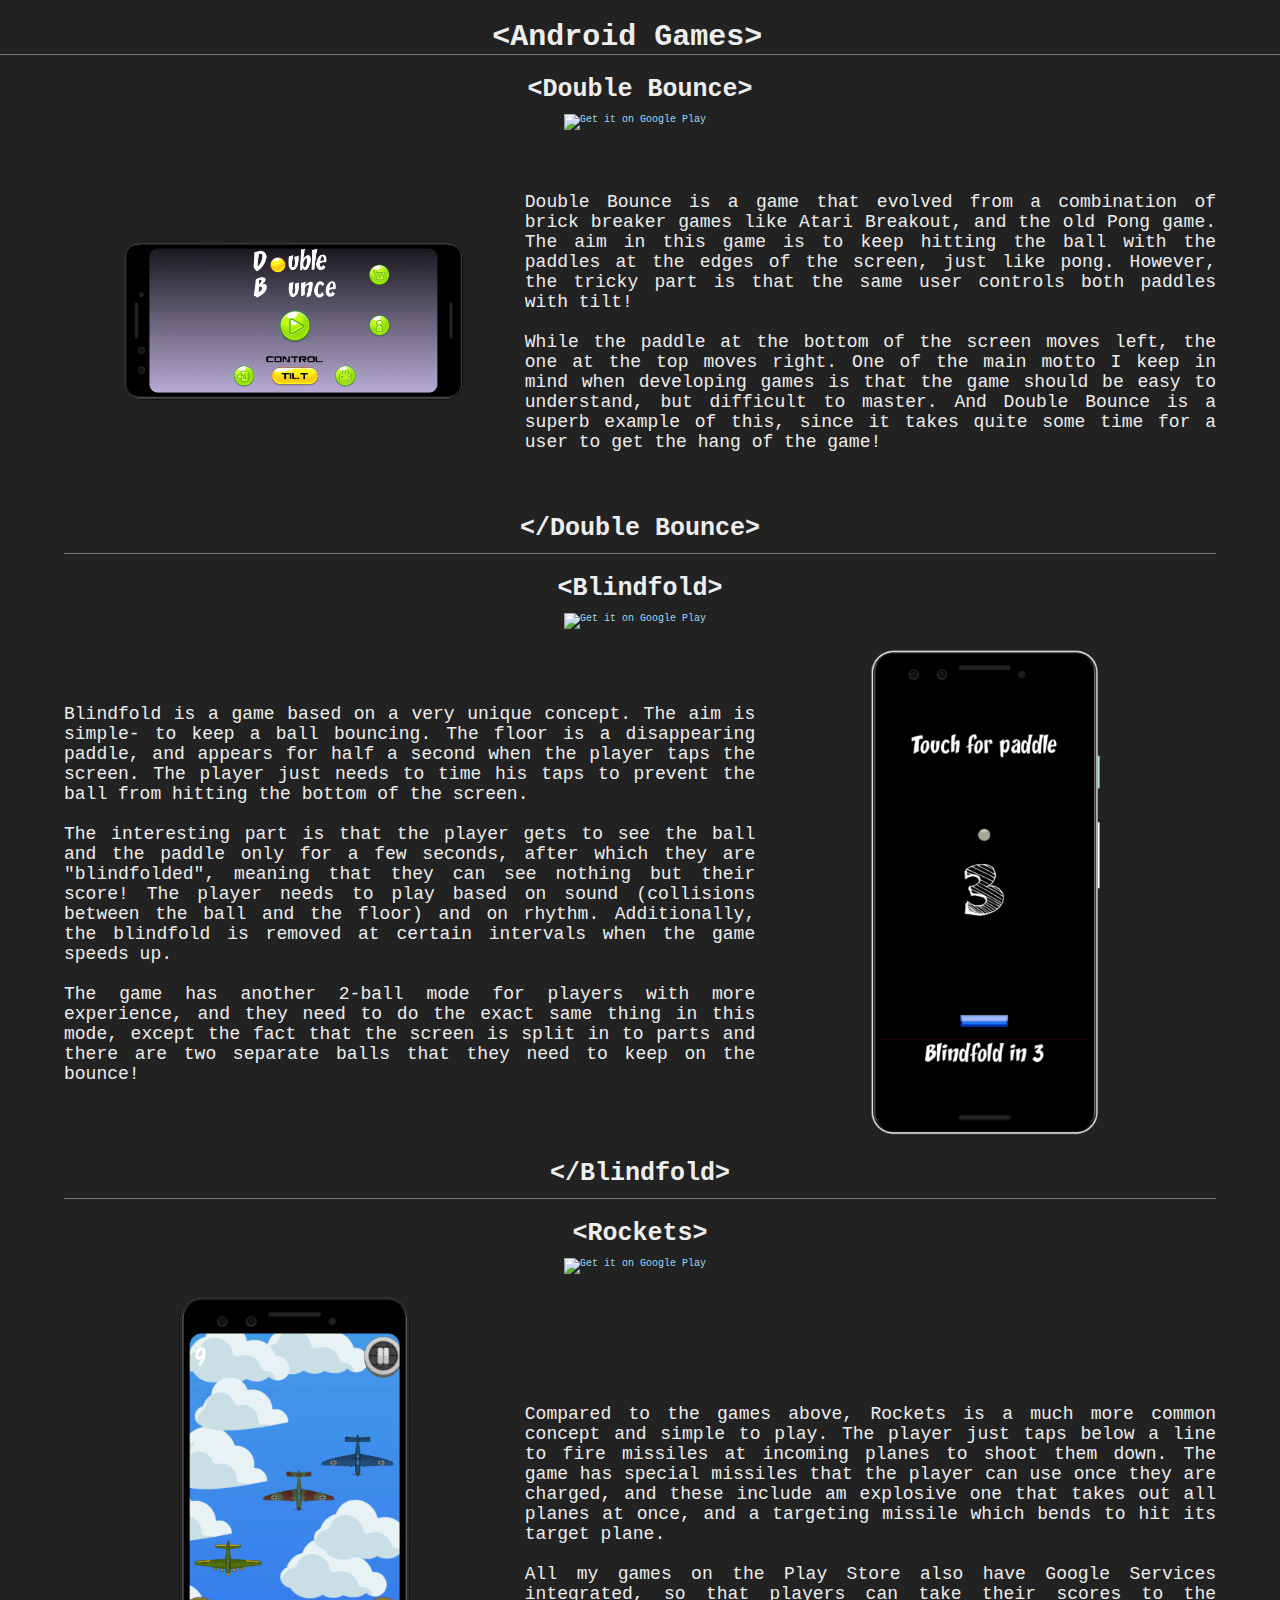
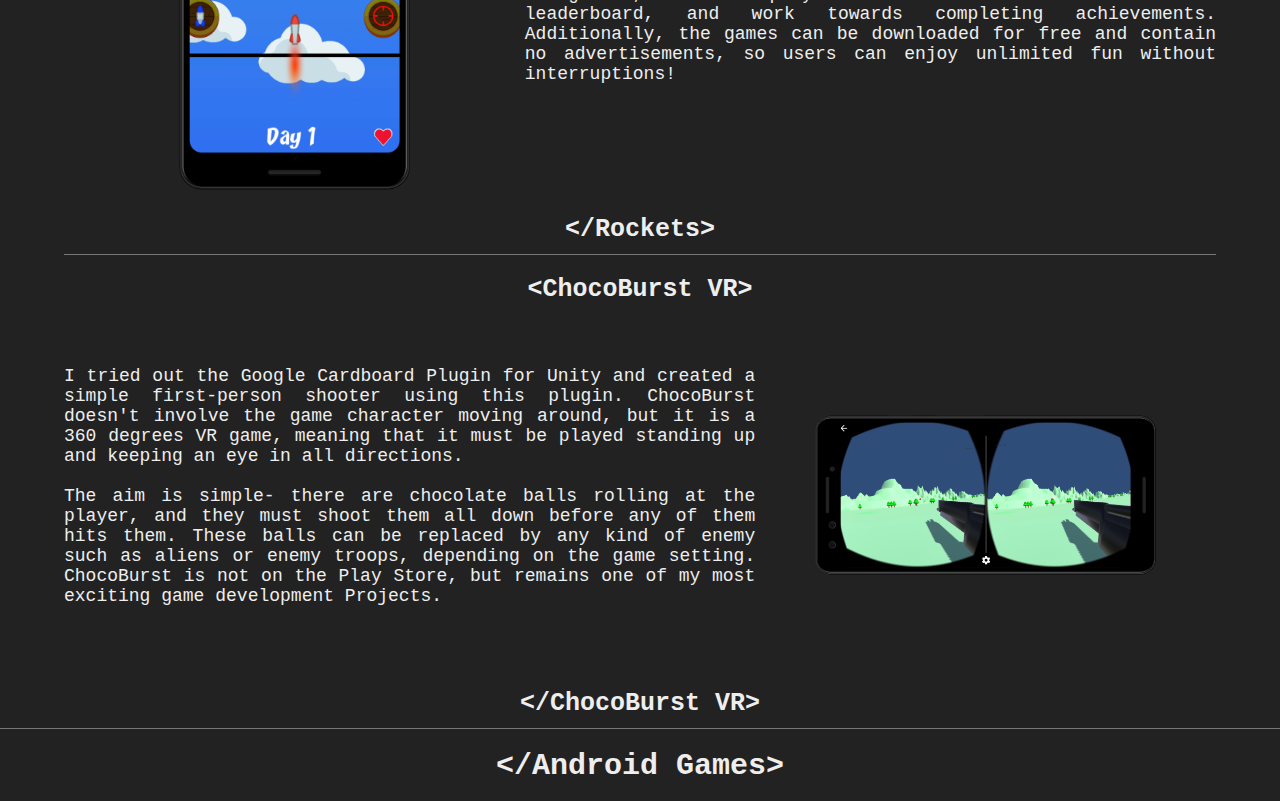
==== commit 7d7fd5df: "Add files via upload" ====
--- a/android-games.html
+++ b/android-games.html
@@ -14,74 +14,83 @@
             <h1>&lt;Android Games&gt;</h1>
         </div>
         
+        <hr>
         
         <div class="container">
+            
+            <h2>&lt;Double Bounce&gt;</h2>
+            <div class="game-btn-container">
+                <a class="btn-google" target="_blank" href='https://play.google.com/store/apps/details?id=com.onetyme.talk&pcampaignid=pcampaignidMKT-Other-global-all-co-prtnr-py-PartBadge-Mar2515-1'><img alt='Get it on Google Play' src='https://play.google.com/intl/en_us/badges/static/images/badges/en_badge_web_generic.png'/></a>
+            </div>
             <div class="flex-container">
-                <div class="phone-container">
-                    <img style= "transform: rotateZ(-90deg);" src="img/DoubleBounce.png" />
+                <div class="phone-container horizontal">
+                    <img style= "transform: rotateZ(-90deg); width: 35%;" src="img/DoubleBounce.png" />
                 </div>
                 <div class="notepad-container">
-                    <h2>&lt;Double Bounce&gt;</h2>
-                    <div class="project-btn-container">
-                        <a class="btn-google" target="_blank" href='https://play.google.com/store/apps/details?id=com.onetyme.talk&pcampaignid=pcampaignidMKT-Other-global-all-co-prtnr-py-PartBadge-Mar2515-1'><img alt='Get it on Google Play' src='https://play.google.com/intl/en_us/badges/static/images/badges/en_badge_web_generic.png'/></a>
-                    </div>
                     <div class="textcontainer">
                         <p>Double Bounce is a game that evolved from a combination of brick breaker games like Atari Breakout, and the old Pong game. The aim in this game is to keep hitting the ball with the paddles at the edges of the screen, just like pong. However, the tricky part is that the same user controls both paddles with tilt!<br><br>While the paddle at the bottom of the screen moves left, the one at the top moves right. One of the main motto I keep in mind when developing games is that the game should be easy to understand, but difficult to master. And Double Bounce is a superb example of this, since it takes quite some time for a user to get the hang of the game!</p>
                     </div>
-                    <h2>&lt;/Double Bounce&gt;</h2>
                 </div>
             </div>
+            <h2>&lt;/Double Bounce&gt;</h2>
             
+            <hr>
             
+            <h2>&lt;Blindfold&gt;</h2>
+            <div class="game-btn-container">
+                <a class="btn-google" target="_blank" href='https://play.google.com/store/apps/details?id=com.onetyme.talk&pcampaignid=pcampaignidMKT-Other-global-all-co-prtnr-py-PartBadge-Mar2515-1'><img alt='Get it on Google Play' src='https://play.google.com/intl/en_us/badges/static/images/badges/en_badge_web_generic.png'/></a>
+            </div>
             <div class="flex-container">
                 <div class="notepad-container">
-                    <h2>&lt;Blindfold&gt;</h2>
-                    <div class="project-btn-container">
-                        <a class="btn-google" target="_blank" href='https://play.google.com/store/apps/details?id=com.onetyme.talk&pcampaignid=pcampaignidMKT-Other-global-all-co-prtnr-py-PartBadge-Mar2515-1'><img alt='Get it on Google Play' src='https://play.google.com/intl/en_us/badges/static/images/badges/en_badge_web_generic.png'/></a>
-                    </div>
                     <div class="textcontainer">
                         <p>Blindfold is a game based on a very unique concept. The aim is simple- to keep a ball bouncing. The floor is a disappearing paddle, and appears for half a second when the player taps the screen. The player just needs to time his taps to prevent the ball from hitting the bottom of the screen.<br><br>The interesting part is that the player gets to see the ball and the paddle only for a few seconds, after which they are "blindfolded", meaning that they can see nothing but their score! The player needs to play based on sound (collisions between the ball and the floor) and on rhythm. Additionally, the blindfold is removed at certain intervals when the game speeds up.<br><br>The game has another 2-ball mode for players with more experience, and they need to do the exact same thing in this mode, except the fact that the screen is split in to parts and there are two separate balls that they need to keep on the bounce!</p>
                     </div>
-                    <h2>&lt;/Blindfold&gt;</h2>
                 </div>
                 <div class="phone-container">
                     <img src="img/Blindfold.png" />
                 </div>
             </div>
+            <h2>&lt;/Blindfold&gt;</h2>
             
+            <hr>
+            
+            <h2>&lt;Rockets&gt;</h2>
+            <div class="game-btn-container">
+                <a class="btn-google" target="_blank" href='https://play.google.com/store/apps/details?id=com.onetyme.talk&pcampaignid=pcampaignidMKT-Other-global-all-co-prtnr-py-PartBadge-Mar2515-1'><img alt='Get it on Google Play' src='https://play.google.com/intl/en_us/badges/static/images/badges/en_badge_web_generic.png'/></a>
+            </div>
             <div class="flex-container">
                 <div class="phone-container">
                     <img src="img/Rockets.png" />
                 </div>
                 <div class="notepad-container">
-                    <h2>&lt;Rockets&gt;</h2>
-                    <div class="project-btn-container">
-                        <a class="btn-google" target="_blank" href='https://play.google.com/store/apps/details?id=com.onetyme.talk&pcampaignid=pcampaignidMKT-Other-global-all-co-prtnr-py-PartBadge-Mar2515-1'><img alt='Get it on Google Play' src='https://play.google.com/intl/en_us/badges/static/images/badges/en_badge_web_generic.png'/></a>
-                    </div>
                     <div class="textcontainer">
                         <p>Compared to the games above, Rockets is a much more common concept and simple to play. The player just taps below a line to fire missiles at incoming planes to shoot them down. The game has special missiles that the player can use once they are charged, and these include am explosive one that takes out all planes at once, and a targeting missile which bends to hit its target plane.<br><br>All my games on the Play Store also have Google Services integrated, so that players can take their scores to the leaderboard, and work towards completing achievements. Additionally, the games can be downloaded for free and contain no advertisements, so users can enjoy unlimited fun without interruptions!</p>
                     </div>
-                    <h2>&lt;/Rockets&gt;</h2>
                 </div>
             </div>
+            <h2>&lt;/Rockets&gt;</h2>
             
+            <hr>
+            
+            <h2>&lt;ChocoBurst VR&gt;</h2>
             <div class="flex-container">
                 <div class="notepad-container">
-                    <h2>&lt;ChocoBurst VR&gt;</h2>
                     <div class="textcontainer">
                         <p style="margin-bottom: 20px;">I tried out the Google Cardboard Plugin for Unity and created a simple first-person shooter using this plugin. ChocoBurst doesn't involve the game character moving around, but it is a 360 degrees VR game, meaning that it must be played standing up and keeping an eye in all directions.<br><br>The aim is simple- there are chocolate balls rolling at the player, and they must shoot them all down before any of them hits them. These balls can be replaced by any kind of enemy such as aliens or enemy troops, depending on the game setting. ChocoBurst is not on the Play Store, but remains one of my most exciting game development Projects.</p>
                     </div>
-                    <h2>&lt;/ChocoBurst VR&gt;</h2>
                 </div>
-                <div class="phone-container">
-                    <img style="transform: rotateZ(-90deg);" src="img/ChocoBurst.png" />
+                <div class="phone-container horizontal">
+                    <img style="transform: rotateZ(-90deg); width: 35%;" src="img/ChocoBurst.png" />
                 </div>
             </div>
+            <h2>&lt;/ChocoBurst VR&gt;</h2>
             
+        </div>
+        
+        <hr>
             
-            <div class="project-end">
-                <h1>&lt;/Android Games&gt;</h1>
-            </div>
+        <div class="project-end">
+            <h1>&lt;/Android Games&gt;</h1>
         </div>
         
     </body>
--- a/css/projects.css
+++ b/css/projects.css
@@ -7,8 +7,16 @@
     color: #eee;
 }
 
+hr {
+    border-bottom-style: solid;
+    border-top-style: none;
+    border-left-style: none;
+    border-right-style: none;
+    color: #777;
+}
+
 .project-heading {
-    width: 100vw;
+    width: 98vw;
     align-items: center
 }
 
@@ -29,12 +37,12 @@
 
 .flex-container {
     display: flex;
-    margin-top: 50px;
-    margin-bottom: 50px;
-    align-items: center;
-}
-
-.flex-container h2 {
+    margin-top: 20px;
+    margin-bottom: 20px;
+    align-items: center;
+}
+
+.container h2 {
     width: 100%;
     text-align: center;
     font-size: 2.5rem;
@@ -54,10 +62,12 @@
 /*    display: flex;*/
 /*    flex-direction: column;*/
     width: 40%;
+    min-height: 300px;
+    text-align: center;
 }
 
 .phone-container img {
-    width: 100%;
+    width: 50%;
 }
 
 .btn-container {
@@ -79,7 +89,17 @@
     flex-direction: row;
     align-items: center;
     width: 15vw;
-    margin-left: 42.5vw;
+    margin-left: 42vw;
+}
+
+.game-btn-container {
+    flex: 1;
+    display: flex;
+    justify-content: center;
+    text-align: center;
+    align-items: center;
+    width: 15%;
+    margin-left: 42.5%;
 }
 
 .project-btn-container {
@@ -129,20 +149,20 @@
     margin-left: 20%;
 }
 
-.notepad-container h6 {
+.container h6 {
     font-size: 2rem;
     font-weight: normal;
     text-align: center;
     text-decoration: underline;
-    margin-bottom: 20px;
-}
-
-.notepad-container a {
-    color: #ccc;
-}
-
-.notepad-container a:hover {
-    color: #eee;
+/*    margin-bottom: 20px;*/
+}
+
+.container a {
+/*    color: #ccc;*/
+    color: #9CD9F0
+}
+
+.container a:hover {
     font-weight: bold;
 }
 
@@ -154,6 +174,11 @@
         flex-direction: column;
     }
     
+    .textcontainer {
+        margin-top: 10px;
+        margin-bottom: 10px;
+    }
+    
     .phone-container {
         width: 100%;
         text-align: center;
@@ -164,7 +189,7 @@
     }
     
     .phone-container img {
-        width: 65%;
+        width: 50%;
     }
     
     .btn-container {
@@ -211,12 +236,17 @@
         margin-left: 30%;
     }
     
-    .notepad-container h6 {
+    .game-btn-container {
+        width: 40%;
+        margin-left: 30%;
+    }
+    
+    .container h6 {
         font-size: 1.5rem;
     }
     
     .phone-container img {
-        width: 100%;
+        width: 50%;
     }
 }
 
